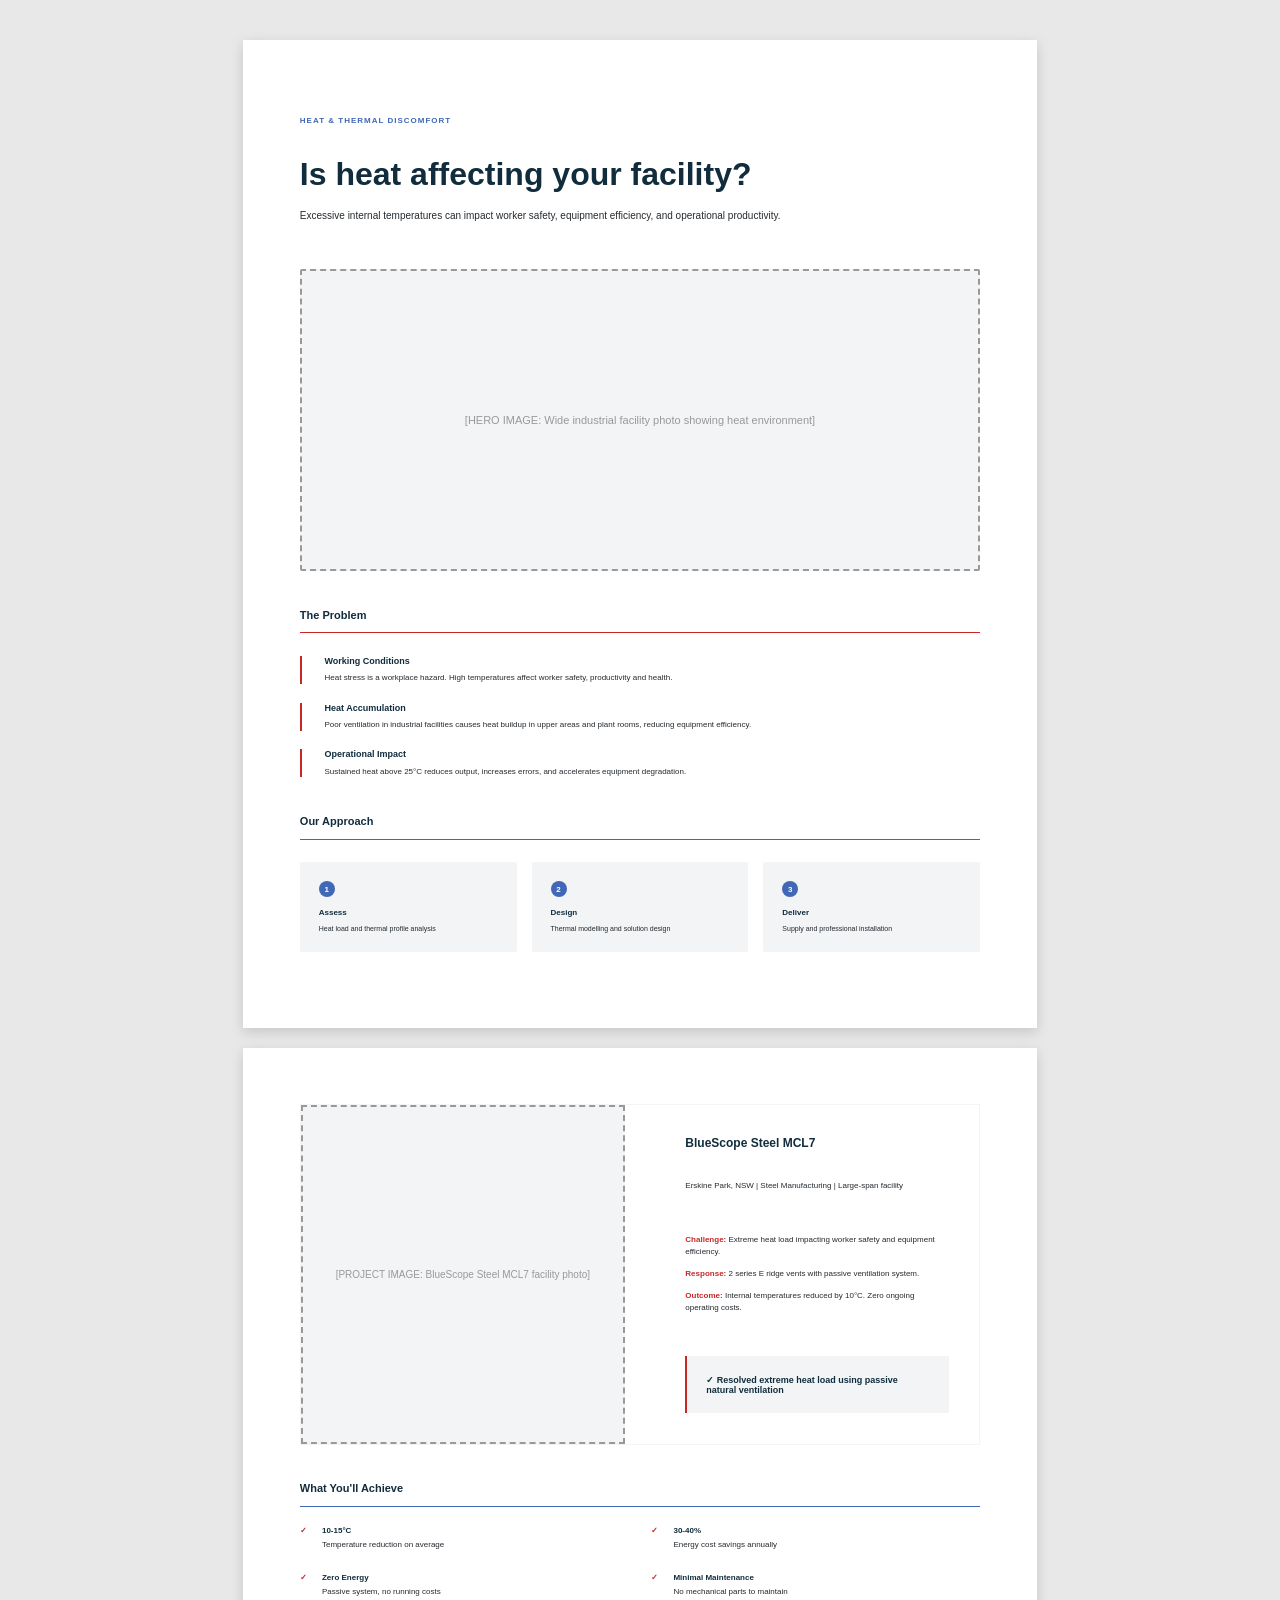
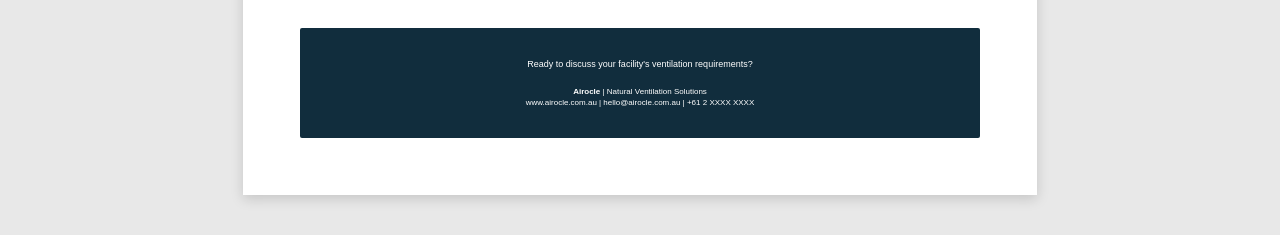
==== inserts/heat-insert-wireframe.html @ 1b38471b "Add Heat A4 insert design wireframe for layout approval - Front page: problem recognition + 3-step a" ====
<!DOCTYPE html>
<html lang="en">
<head>
    <meta charset="UTF-8">
    <meta name="viewport" content="width=device-width, initial-scale=1.0">
    <title>Heat A4 Insert - Design Wireframe</title>
    <style>
        * {
            margin: 0;
            padding: 0;
            box-sizing: border-box;
        }

        body {
            background: #e8e8e8;
            padding: 20px;
            font-family: -apple-system, BlinkMacSystemFont, 'Segoe UI', Roboto, sans-serif;
        }

        .page {
            width: 210mm;
            height: 297mm;
            background: white;
            margin: 20px auto;
            box-shadow: 0 4px 12px rgba(0,0,0,0.15);
            page-break-after: always;
            position: relative;
            overflow: hidden;
        }

        /* FRONT PAGE */
        .front {
            display: flex;
            flex-direction: column;
            height: 100%;
            padding: 20mm 15mm;
            background: white;
        }

        .theme-label {
            font-size: 8px;
            color: #4168B7;
            font-weight: 600;
            letter-spacing: 1px;
            text-transform: uppercase;
            margin-bottom: 8mm;
        }

        .headline {
            font-size: 32px;
            font-weight: 700;
            color: #112D3D;
            line-height: 1.2;
            margin-bottom: 4mm;
        }

        .intro-line {
            font-size: 10px;
            color: #252B30;
            margin-bottom: 12mm;
            line-height: 1.5;
        }

        .hero-image {
            width: 100%;
            height: 80mm;
            background: #F2F4F6;
            border: 2px dashed #999;
            display: flex;
            align-items: center;
            justify-content: center;
            color: #999;
            font-size: 11px;
            margin-bottom: 10mm;
            border-radius: 2px;
            text-align: center;
            padding: 10mm;
        }

        .problems-section {
            margin-bottom: 10mm;
        }

        .problems-title {
            font-size: 11px;
            color: #112D3D;
            font-weight: 600;
            margin-bottom: 6mm;
            border-bottom: 1px solid #C62828;
            padding-bottom: 3mm;
        }

        .problems-grid {
            display: grid;
            grid-template-columns: 1fr;
            gap: 5mm;
        }

        .problem-point {
            border-left: 2px solid #C62828;
            padding-left: 6mm;
        }

        .problem-point h4 {
            font-size: 9px;
            color: #112D3D;
            font-weight: 600;
            margin-bottom: 2mm;
        }

        .problem-point p {
            font-size: 8px;
            color: #252B30;
            line-height: 1.3;
        }

        .approach-section {
            margin-top: auto;
        }

        .approach-title {
            font-size: 11px;
            color: #112D3D;
            font-weight: 600;
            margin-bottom: 6mm;
            border-bottom: 1px solid #4168B7;
            padding-bottom: 3mm;
        }

        .steps {
            display: grid;
            grid-template-columns: 1fr 1fr 1fr;
            gap: 4mm;
        }

        .step {
            background: #F2F4F6;
            padding: 5mm;
            border-radius: 2px;
        }

        .step-number {
            width: 16px;
            height: 16px;
            background: #4168B7;
            color: white;
            border-radius: 50%;
            display: flex;
            align-items: center;
            justify-content: center;
            font-size: 8px;
            font-weight: bold;
            margin-bottom: 3mm;
        }

        .step h5 {
            font-size: 8px;
            color: #112D3D;
            font-weight: 600;
            margin-bottom: 2mm;
        }

        .step p {
            font-size: 7px;
            color: #252B30;
            line-height: 1.2;
        }

        /* BACK PAGE */
        .back {
            display: flex;
            flex-direction: column;
            height: 100%;
            padding: 15mm;
            background: white;
            justify-content: space-between;
        }

        .featured-project {
            display: grid;
            grid-template-columns: 1fr 1fr;
            gap: 8mm;
            margin-bottom: 10mm;
            background: white;
            border: 1px solid #F2F4F6;
            padding: 0;
            min-height: 90mm;
            flex: 1;
        }

        .project-image {
            width: 100%;
            height: 100%;
            min-height: 80mm;
            background: #F2F4F6;
            border: 2px dashed #999;
            display: flex;
            align-items: center;
            justify-content: center;
            color: #999;
            font-size: 10px;
            text-align: center;
            padding: 8mm;
        }

        .project-content {
            padding: 8mm;
            display: flex;
            flex-direction: column;
            justify-content: space-between;
        }

        .project-header h3 {
            font-size: 12px;
            color: #112D3D;
            font-weight: 700;
            margin-bottom: 2mm;
        }

        .project-meta {
            font-size: 8px;
            color: #252B30;
            margin-bottom: 5mm;
            line-height: 1.3;
        }

        .project-story {
            font-size: 8px;
            color: #252B30;
            line-height: 1.4;
            margin-bottom: 5mm;
        }

        .project-story strong {
            color: #C62828;
        }

        .project-result {
            font-size: 9px;
            color: #112D3D;
            font-weight: 600;
            padding: 5mm;
            background: #F2F4F6;
            border-left: 2px solid #C62828;
        }

        .benefits-section {
            margin-bottom: 8mm;
        }

        .benefits-title {
            font-size: 11px;
            color: #112D3D;
            font-weight: 600;
            margin-bottom: 5mm;
            border-bottom: 1px solid #4168B7;
            padding-bottom: 3mm;
        }

        .benefits-grid {
            display: grid;
            grid-template-columns: 1fr 1fr;
            gap: 6mm;
        }

        .benefit {
            display: flex;
            gap: 4mm;
            font-size: 8px;
            line-height: 1.3;
        }

        .benefit-check {
            color: #C62828;
            font-weight: bold;
            flex-shrink: 0;
        }

        .benefit-text {
            color: #252B30;
        }

        .benefit-text strong {
            color: #112D3D;
            display: block;
            margin-bottom: 1mm;
        }

        .cta-section {
            background: #112D3D;
            color: white;
            padding: 8mm;
            border-radius: 2px;
            text-align: center;
            margin-top: auto;
        }

        .cta-text {
            font-size: 9px;
            margin-bottom: 4mm;
            line-height: 1.4;
        }

        .contact-details {
            font-size: 8px;
            line-height: 1.4;
        }

        /* WIREFRAME LABELS */
        .wireframe-label {
            font-size: 7px;
            color: #999;
            font-style: italic;
            background: #f9f9f9;
            padding: 2mm;
            border-radius: 1px;
        }

        @media print {
            body {
                background: white;
                padding: 0;
            }
            .page {
                margin: 0;
                box-shadow: none;
            }
        }
    </style>
</head>
<body>

    <!-- ===== FRONT PAGE ===== -->
    <div class="page front">
        <div class="theme-label">Heat & Thermal Discomfort</div>

        <h1 class="headline">Is heat affecting your facility?</h1>

        <p class="intro-line">Excessive internal temperatures can impact worker safety, equipment efficiency, and operational productivity.</p>

        <div class="hero-image">
            [HERO IMAGE: Wide industrial facility photo showing heat environment]
        </div>

        <div class="problems-section">
            <div class="problems-title">The Problem</div>
            <div class="problems-grid">
                <div class="problem-point">
                    <h4>Working Conditions</h4>
                    <p>Heat stress is a workplace hazard. High temperatures affect worker safety, productivity and health.</p>
                </div>
                <div class="problem-point">
                    <h4>Heat Accumulation</h4>
                    <p>Poor ventilation in industrial facilities causes heat buildup in upper areas and plant rooms, reducing equipment efficiency.</p>
                </div>
                <div class="problem-point">
                    <h4>Operational Impact</h4>
                    <p>Sustained heat above 25°C reduces output, increases errors, and accelerates equipment degradation.</p>
                </div>
            </div>
        </div>

        <div class="approach-section">
            <div class="approach-title">Our Approach</div>
            <div class="steps">
                <div class="step">
                    <div class="step-number">1</div>
                    <h5>Assess</h5>
                    <p>Heat load and thermal profile analysis</p>
                </div>
                <div class="step">
                    <div class="step-number">2</div>
                    <h5>Design</h5>
                    <p>Thermal modelling and solution design</p>
                </div>
                <div class="step">
                    <div class="step-number">3</div>
                    <h5>Deliver</h5>
                    <p>Supply and professional installation</p>
                </div>
            </div>
        </div>
    </div>

    <!-- ===== BACK PAGE ===== -->
    <div class="page back">
        <div class="featured-project">
            <div class="project-image">
                [PROJECT IMAGE: BlueScope Steel MCL7 facility photo]
            </div>
            <div class="project-content">
                <div class="project-header">
                    <h3>BlueScope Steel MCL7</h3>
                </div>
                <div class="project-meta">
                    Erskine Park, NSW | Steel Manufacturing | Large-span facility
                </div>
                <div class="project-story">
                    <strong>Challenge:</strong> Extreme heat load impacting worker safety and equipment efficiency.
                    <br><br>
                    <strong>Response:</strong> 2 series E ridge vents with passive ventilation system.
                    <br><br>
                    <strong>Outcome:</strong> Internal temperatures reduced by 10°C. Zero ongoing operating costs.
                </div>
                <div class="project-result">
                    ✓ Resolved extreme heat load using passive natural ventilation
                </div>
            </div>
        </div>

        <div class="benefits-section">
            <div class="benefits-title">What You'll Achieve</div>
            <div class="benefits-grid">
                <div class="benefit">
                    <div class="benefit-check">✓</div>
                    <div class="benefit-text"><strong>10-15°C</strong> Temperature reduction on average</div>
                </div>
                <div class="benefit">
                    <div class="benefit-check">✓</div>
                    <div class="benefit-text"><strong>30-40%</strong> Energy cost savings annually</div>
                </div>
                <div class="benefit">
                    <div class="benefit-check">✓</div>
                    <div class="benefit-text"><strong>Zero Energy</strong> Passive system, no running costs</div>
                </div>
                <div class="benefit">
                    <div class="benefit-check">✓</div>
                    <div class="benefit-text"><strong>Minimal Maintenance</strong> No mechanical parts to maintain</div>
                </div>
            </div>
        </div>

        <div class="cta-section">
            <div class="cta-text">Ready to discuss your facility's ventilation requirements?</div>
            <div class="contact-details">
                <strong>Airocle</strong> | Natural Ventilation Solutions<br>
                www.airocle.com.au | hello@airocle.com.au | +61 2 XXXX XXXX
            </div>
        </div>
    </div>

</body>
</html>
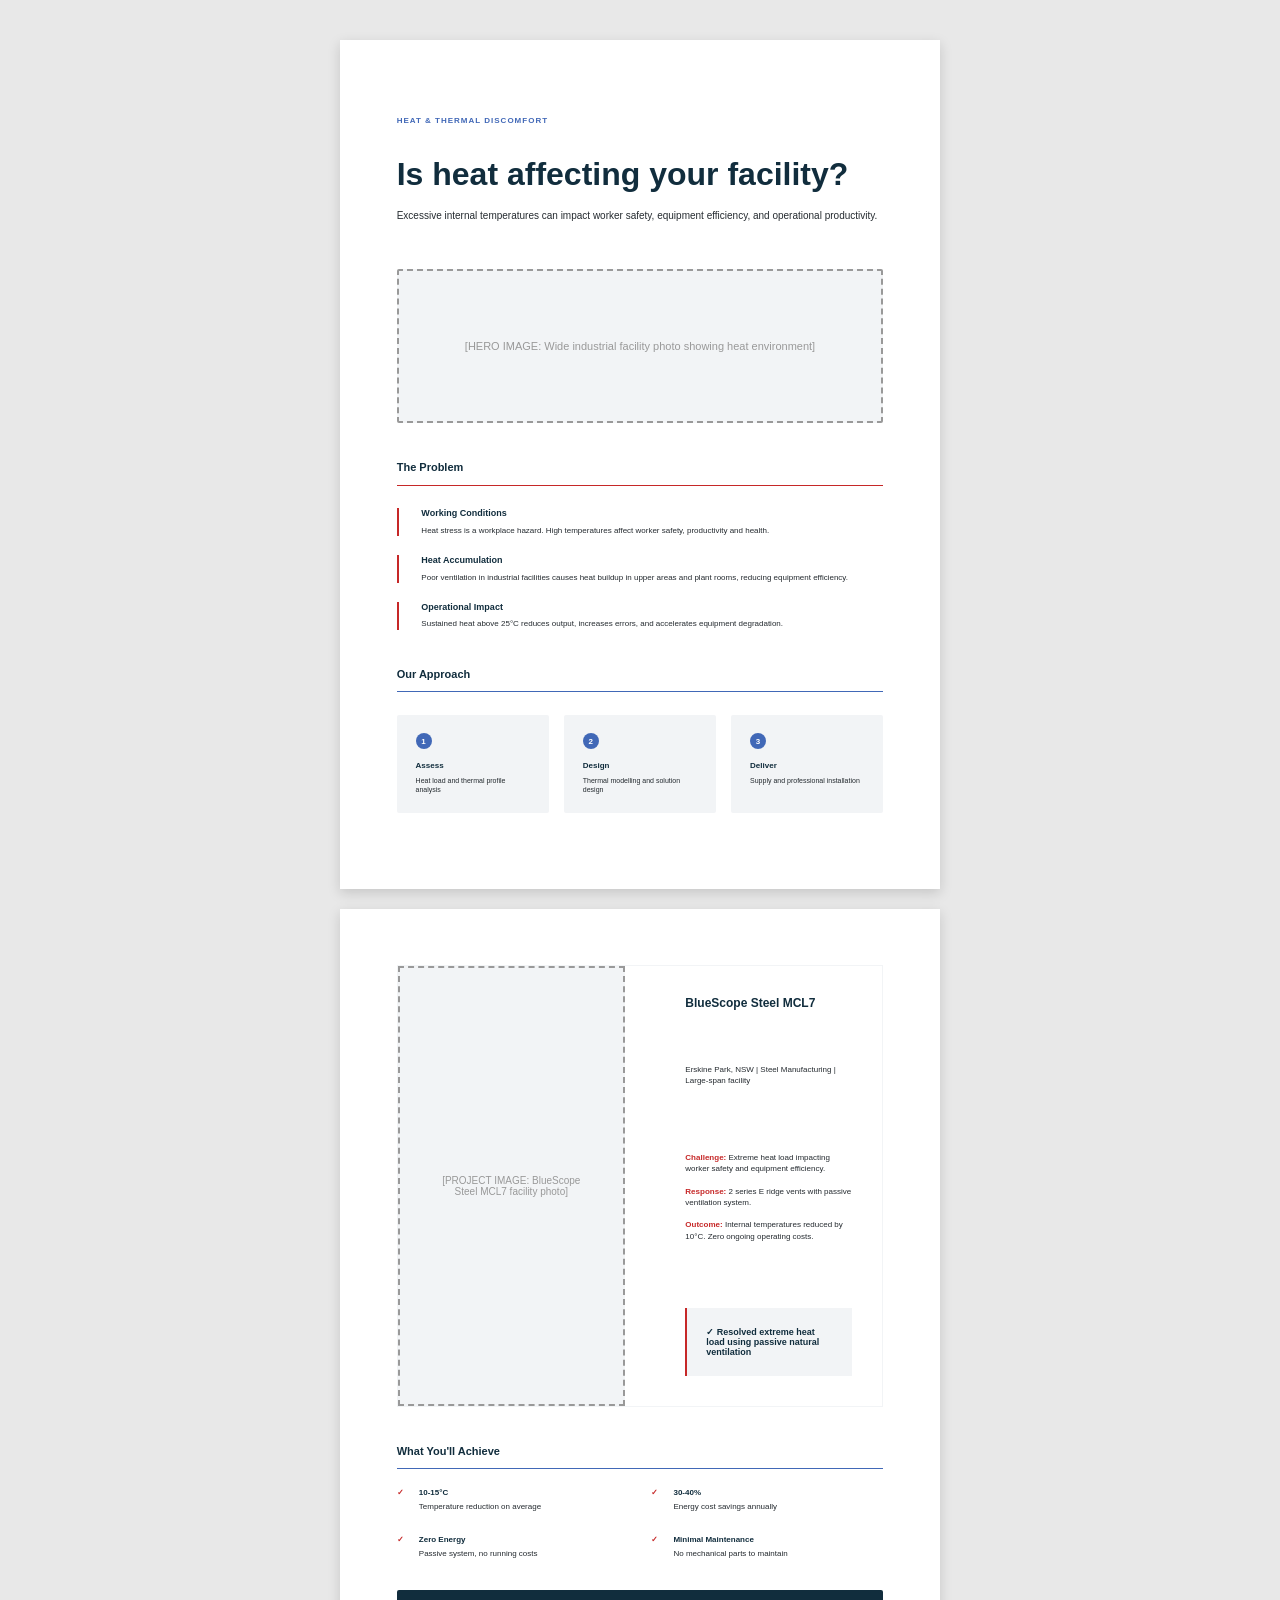
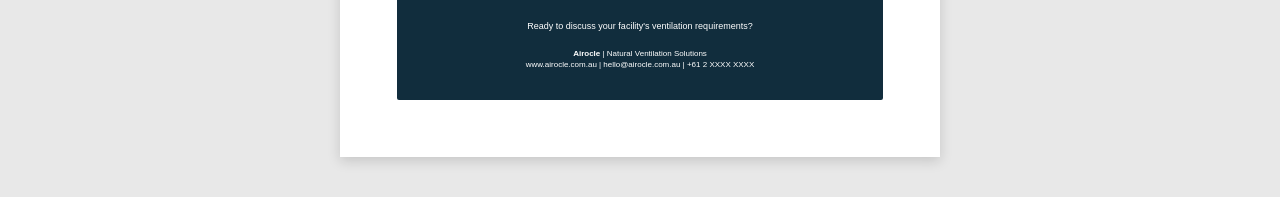
==== commit 375c38e0: "Fix A4 proportions - use aspect-ratio CSS property for reliable scaling" ====
--- a/inserts/heat-insert-wireframe.html
+++ b/inserts/heat-insert-wireframe.html
@@ -18,8 +18,9 @@
         }
 
         .page {
-            width: 210mm;
-            height: 297mm;
+            aspect-ratio: 210 / 297;
+            width: 90%;
+            max-width: 600px;
             background: white;
             margin: 20px auto;
             box-shadow: 0 4px 12px rgba(0,0,0,0.15);
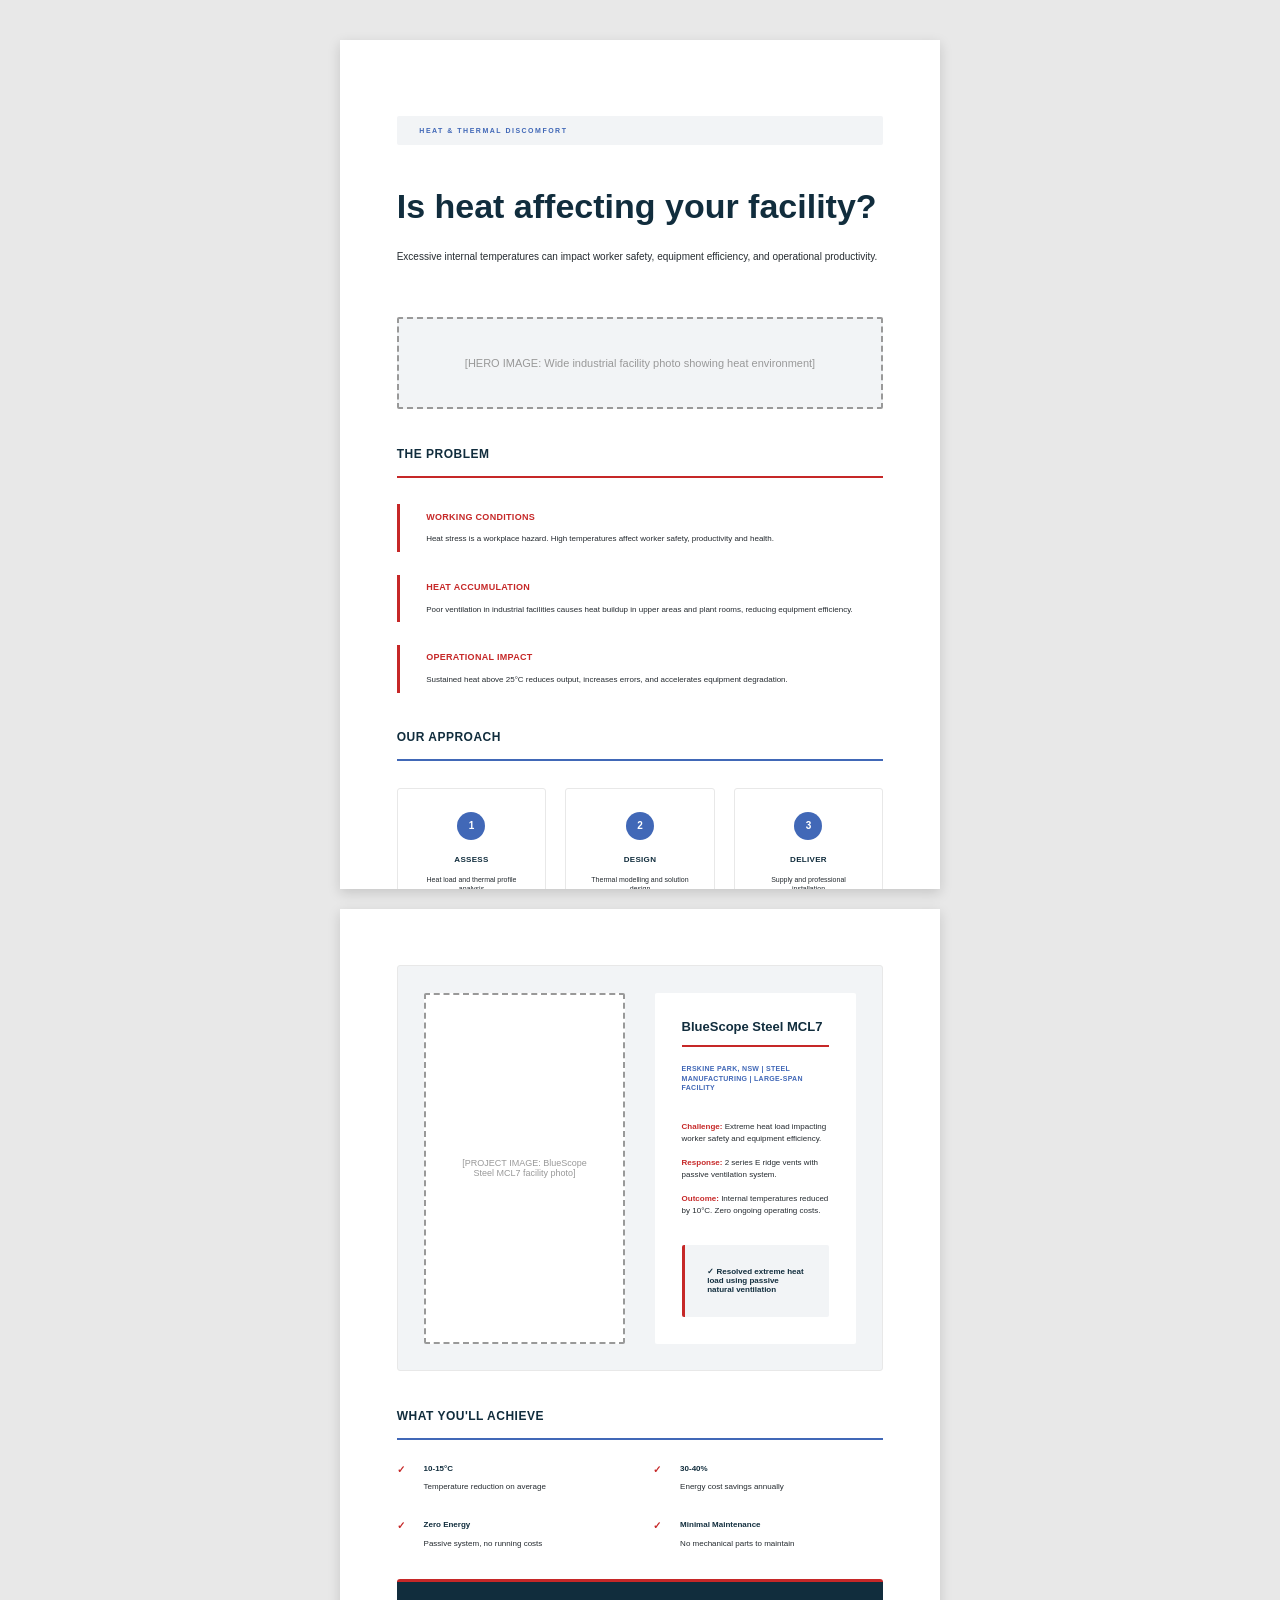
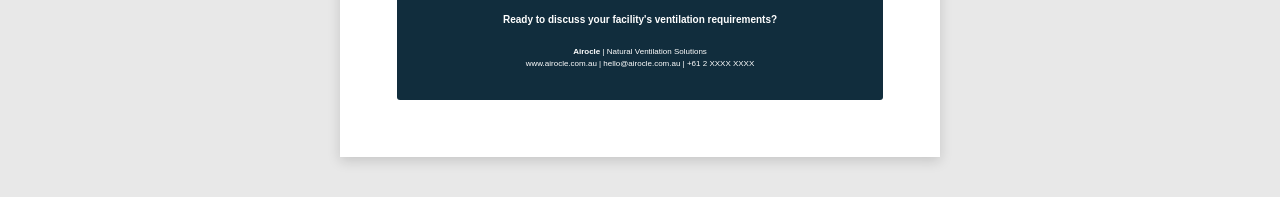
==== commit 80da1db5: "Premium design update - sophisticated typography, color hierarchy, and visual polish - Enhanced them" ====
--- a/inserts/heat-insert-wireframe.html
+++ b/inserts/heat-insert-wireframe.html
@@ -39,27 +39,33 @@
         }
 
         .theme-label {
-            font-size: 8px;
+            font-size: 7px;
             color: #4168B7;
-            font-weight: 600;
-            letter-spacing: 1px;
-            text-transform: uppercase;
-            margin-bottom: 8mm;
+            font-weight: 700;
+            letter-spacing: 1.5px;
+            text-transform: uppercase;
+            margin-bottom: 6mm;
+            display: inline-block;
+            padding: 3mm 6mm;
+            background: #F2F4F6;
+            border-radius: 2px;
         }
 
         .headline {
-            font-size: 32px;
-            font-weight: 700;
-            color: #112D3D;
-            line-height: 1.2;
-            margin-bottom: 4mm;
+            font-size: 34px;
+            font-weight: 700;
+            color: #112D3D;
+            line-height: 1.15;
+            margin-bottom: 6mm;
+            margin-top: 5mm;
         }
 
         .intro-line {
             font-size: 10px;
             color: #252B30;
-            margin-bottom: 12mm;
-            line-height: 1.5;
+            margin-bottom: 14mm;
+            line-height: 1.6;
+            font-weight: 400;
         }
 
         .hero-image {
@@ -83,36 +89,43 @@
         }
 
         .problems-title {
-            font-size: 11px;
-            color: #112D3D;
-            font-weight: 600;
-            margin-bottom: 6mm;
-            border-bottom: 1px solid #C62828;
-            padding-bottom: 3mm;
+            font-size: 12px;
+            color: #112D3D;
+            font-weight: 700;
+            margin-bottom: 7mm;
+            border-bottom: 2px solid #C62828;
+            padding-bottom: 4mm;
+            text-transform: uppercase;
+            letter-spacing: 0.5px;
         }
 
         .problems-grid {
             display: grid;
             grid-template-columns: 1fr;
-            gap: 5mm;
+            gap: 6mm;
         }
 
         .problem-point {
-            border-left: 2px solid #C62828;
-            padding-left: 6mm;
+            border-left: 3px solid #C62828;
+            padding-left: 7mm;
+            padding-top: 2mm;
+            padding-bottom: 2mm;
         }
 
         .problem-point h4 {
             font-size: 9px;
-            color: #112D3D;
-            font-weight: 600;
-            margin-bottom: 2mm;
+            color: #C62828;
+            font-weight: 700;
+            margin-bottom: 3mm;
+            text-transform: uppercase;
+            letter-spacing: 0.3px;
         }
 
         .problem-point p {
             font-size: 8px;
             color: #252B30;
-            line-height: 1.3;
+            line-height: 1.4;
+            font-weight: 400;
         }
 
         .approach-section {
@@ -120,51 +133,58 @@
         }
 
         .approach-title {
-            font-size: 11px;
-            color: #112D3D;
-            font-weight: 600;
-            margin-bottom: 6mm;
-            border-bottom: 1px solid #4168B7;
-            padding-bottom: 3mm;
+            font-size: 12px;
+            color: #112D3D;
+            font-weight: 700;
+            margin-bottom: 7mm;
+            border-bottom: 2px solid #4168B7;
+            padding-bottom: 4mm;
+            text-transform: uppercase;
+            letter-spacing: 0.5px;
         }
 
         .steps {
             display: grid;
             grid-template-columns: 1fr 1fr 1fr;
-            gap: 4mm;
+            gap: 5mm;
         }
 
         .step {
-            background: #F2F4F6;
-            padding: 5mm;
-            border-radius: 2px;
+            background: white;
+            padding: 6mm;
+            border: 1px solid #E8E8E8;
+            border-radius: 3px;
+            text-align: center;
+            transition: all 0.2s;
         }
 
         .step-number {
-            width: 16px;
-            height: 16px;
+            width: 28px;
+            height: 28px;
             background: #4168B7;
             color: white;
             border-radius: 50%;
             display: flex;
             align-items: center;
             justify-content: center;
-            font-size: 8px;
+            font-size: 10px;
             font-weight: bold;
+            margin: 0 auto 4mm;
+        }
+
+        .step h5 {
+            font-size: 8px;
+            color: #112D3D;
+            font-weight: 700;
             margin-bottom: 3mm;
-        }
-
-        .step h5 {
-            font-size: 8px;
-            color: #112D3D;
-            font-weight: 600;
-            margin-bottom: 2mm;
+            text-transform: uppercase;
+            letter-spacing: 0.3px;
         }
 
         .step p {
             font-size: 7px;
             color: #252B30;
-            line-height: 1.2;
+            line-height: 1.3;
         }
 
         /* BACK PAGE */
@@ -182,67 +202,78 @@
             grid-template-columns: 1fr 1fr;
             gap: 8mm;
             margin-bottom: 10mm;
-            background: white;
-            border: 1px solid #F2F4F6;
-            padding: 0;
+            background: #F2F4F6;
+            border: 1px solid #E8E8E8;
+            padding: 7mm;
             min-height: 90mm;
             flex: 1;
+            border-radius: 3px;
         }
 
         .project-image {
             width: 100%;
             height: 100%;
             min-height: 80mm;
-            background: #F2F4F6;
+            background: white;
             border: 2px dashed #999;
             display: flex;
             align-items: center;
             justify-content: center;
             color: #999;
-            font-size: 10px;
+            font-size: 9px;
             text-align: center;
             padding: 8mm;
+            border-radius: 2px;
         }
 
         .project-content {
-            padding: 8mm;
+            padding: 7mm;
             display: flex;
             flex-direction: column;
             justify-content: space-between;
+            background: white;
+            border-radius: 2px;
         }
 
         .project-header h3 {
-            font-size: 12px;
-            color: #112D3D;
-            font-weight: 700;
-            margin-bottom: 2mm;
+            font-size: 13px;
+            color: #112D3D;
+            font-weight: 700;
+            margin-bottom: 3mm;
+            border-bottom: 2px solid #C62828;
+            padding-bottom: 3mm;
         }
 
         .project-meta {
+            font-size: 7px;
+            color: #4168B7;
+            margin-bottom: 6mm;
+            line-height: 1.4;
+            font-weight: 600;
+            text-transform: uppercase;
+            letter-spacing: 0.3px;
+        }
+
+        .project-story {
             font-size: 8px;
             color: #252B30;
-            margin-bottom: 5mm;
-            line-height: 1.3;
-        }
-
-        .project-story {
-            font-size: 8px;
-            color: #252B30;
-            line-height: 1.4;
-            margin-bottom: 5mm;
+            line-height: 1.5;
+            margin-bottom: 6mm;
         }
 
         .project-story strong {
             color: #C62828;
+            font-weight: 700;
         }
 
         .project-result {
-            font-size: 9px;
+            font-size: 8px;
             color: #112D3D;
             font-weight: 600;
-            padding: 5mm;
+            padding: 6mm;
             background: #F2F4F6;
-            border-left: 2px solid #C62828;
+            border-left: 3px solid #C62828;
+            border-radius: 2px;
         }
 
         .benefits-section {
@@ -250,31 +281,34 @@
         }
 
         .benefits-title {
-            font-size: 11px;
-            color: #112D3D;
-            font-weight: 600;
-            margin-bottom: 5mm;
-            border-bottom: 1px solid #4168B7;
-            padding-bottom: 3mm;
+            font-size: 12px;
+            color: #112D3D;
+            font-weight: 700;
+            margin-bottom: 6mm;
+            border-bottom: 2px solid #4168B7;
+            padding-bottom: 4mm;
+            text-transform: uppercase;
+            letter-spacing: 0.5px;
         }
 
         .benefits-grid {
             display: grid;
             grid-template-columns: 1fr 1fr;
-            gap: 6mm;
+            gap: 7mm;
         }
 
         .benefit {
             display: flex;
-            gap: 4mm;
-            font-size: 8px;
-            line-height: 1.3;
+            gap: 5mm;
+            font-size: 8px;
+            line-height: 1.4;
         }
 
         .benefit-check {
             color: #C62828;
             font-weight: bold;
             flex-shrink: 0;
+            font-size: 10px;
         }
 
         .benefit-text {
@@ -284,27 +318,31 @@
         .benefit-text strong {
             color: #112D3D;
             display: block;
-            margin-bottom: 1mm;
+            margin-bottom: 2mm;
+            font-weight: 700;
         }
 
         .cta-section {
             background: #112D3D;
             color: white;
             padding: 8mm;
-            border-radius: 2px;
+            border-radius: 3px;
             text-align: center;
             margin-top: auto;
+            border-top: 3px solid #C62828;
         }
 
         .cta-text {
-            font-size: 9px;
-            margin-bottom: 4mm;
-            line-height: 1.4;
+            font-size: 10px;
+            margin-bottom: 5mm;
+            line-height: 1.5;
+            font-weight: 600;
         }
 
         .contact-details {
             font-size: 8px;
-            line-height: 1.4;
+            line-height: 1.5;
+            font-weight: 400;
         }
 
         /* WIREFRAME LABELS */
